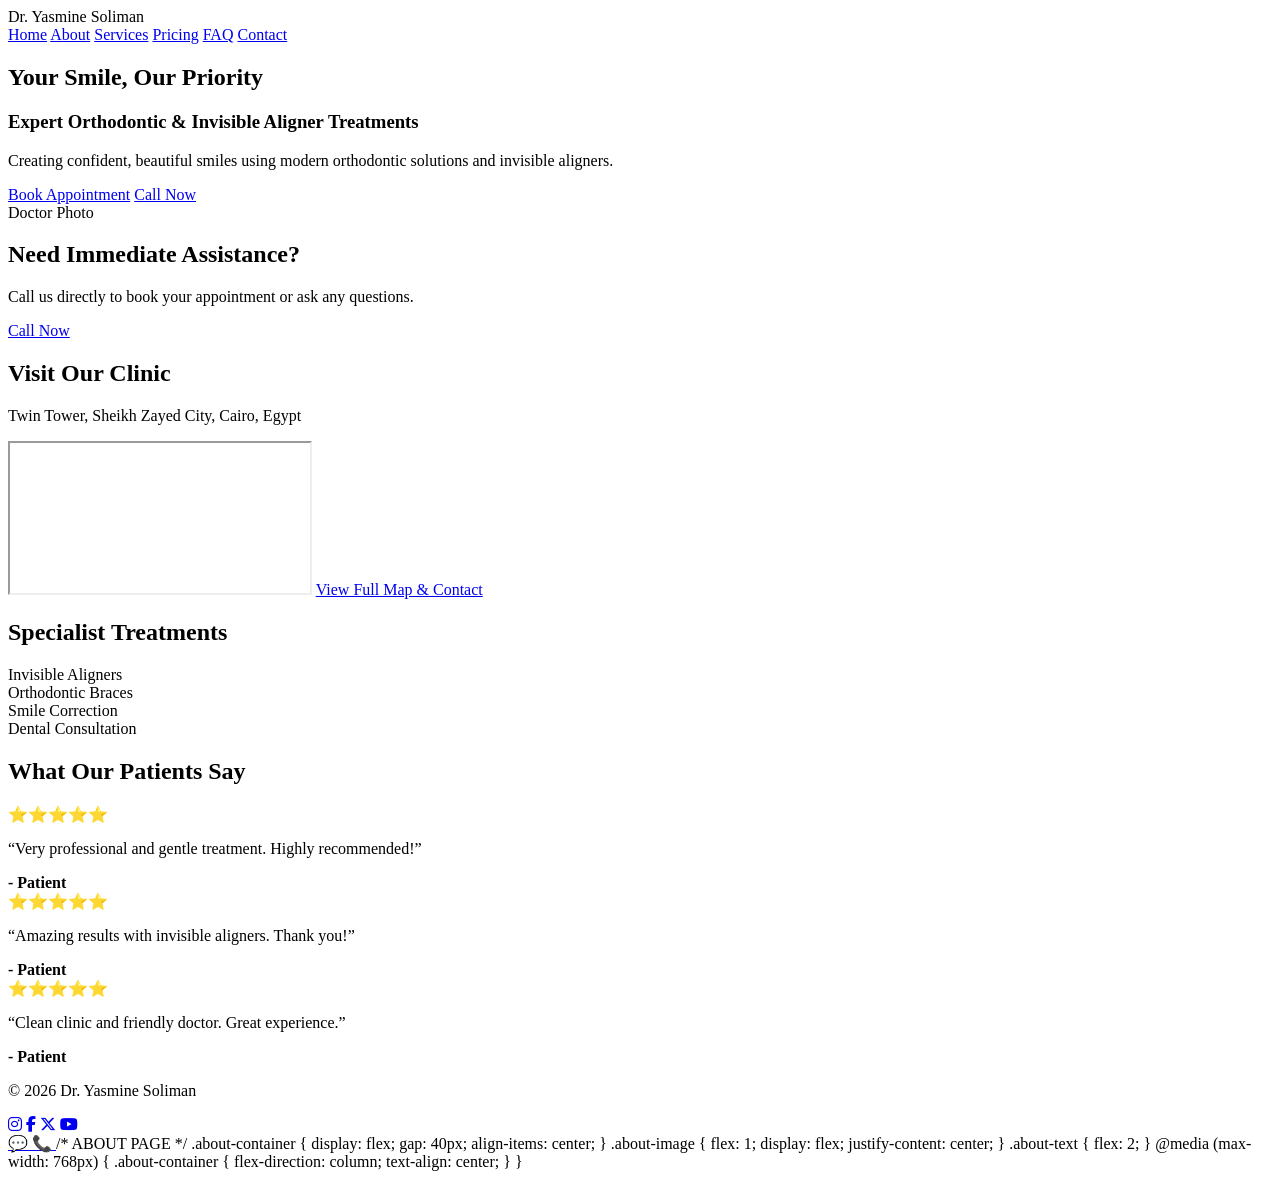
==== index.html @ c4be4f18 "Update index.html" ====
<html>

<head>

<link rel="stylesheet" href="/dental-website/style.css?v=13">

<link rel="stylesheet" href="https://cdnjs.cloudflare.com/ajax/libs/font-awesome/6.5.0/css/all.min.css">
<link href="https://fonts.googleapis.com/css2?family=Poppins:wght@300;400;500;600&display=swap" rel="stylesheet">
  
  </head>
  
<body>

  <!-- NAVBAR -->

  <header class="navbar">

    <div class="logo">Dr. Yasmine Soliman</div>

<nav>

  <a href="index.html?v=4">Home</a>

  <a href="about.html?v=4">About</a>

  <a href="services.html?v=4">Services</a>

  <a href="pricing.html?v=2">Pricing</a>

  <a href="faq.html?v=2">FAQ</a>

  <a href="contact.html?v=4">Contact</a>

</nav>

  </header>

  <!-- HERO -->

 <section class="hero">

  <div class="hero-container">

    <!-- LEFT: TEXT -->

    <div class="hero-text">

      <h1>Your Smile, Our Priority</h1>

<h3>Expert Orthodontic & Invisible Aligner Treatments</h3>

      <p>

        Creating confident, beautiful smiles using modern orthodontic solutions and invisible aligners.

      </p>

      <div class="hero-buttons">

        <a href="contact.html?v=2" class="btn primary">Book Appointment</a>

        <a href="tel:+201280004688" class="btn secondary">Call Now</a>

      </div>

    </div>

    <!-- RIGHT: IMAGE PLACEHOLDER -->

    <div class="hero-image">

      <div class="image-placeholder">

        Doctor Photo

      </div>

    </div>

  </div>

</section>
  <section class="section light">

  <h2>Need Immediate Assistance?</h2>

  <p>Call us directly to book your appointment or ask any questions.</p>

  <a href="tel:+201280004688" class="btn primary">Call Now</a>

</section>



<section class="section">

  <h2>Visit Our Clinic</h2>

  <p>Twin Tower, Sheikh Zayed City, Cairo, Egypt</p>

  <iframe 

    src="https://www.google.com/maps?q=Twin+Towers+Sheikh+Zayed+Cairo&output=embed">

  </iframe>

  <a href="contact.html?v=2" class="btn primary">View Full Map & Contact</a>

</section>

  <!-- SERVICES PREVIEW -->

  <section class="section light">

    <h2>Specialist Treatments</h2>

    <div class="grid">

      <div class="card">Invisible Aligners</div>

      <div class="card">Orthodontic Braces</div>

      <div class="card">Smile Correction</div>

      <div class="card">Dental Consultation</div>

    </div>

  </section>
  
<section class="section">

  <h2>What Our Patients Say</h2>

  <div class="grid">

    <div class="card">

      ⭐⭐⭐⭐⭐

      <p>“Very professional and gentle treatment. Highly recommended!”</p>

      <strong>- Patient</strong>

    </div>

    <div class="card">

      ⭐⭐⭐⭐⭐

      <p>“Amazing results with invisible aligners. Thank you!”</p>

      <strong>- Patient</strong>

    </div>

    <div class="card">

      ⭐⭐⭐⭐⭐

      <p>“Clean clinic and friendly doctor. Great experience.”</p>

      <strong>- Patient</strong>

    </div>

  </div>

</section>
  
  <!-- FOOTER -->

  
<footer>

  <p>© 2026 Dr. Yasmine Soliman</p>

  <div class="socials">

    <a href="#" class="icon instagram"><i class="fab fa-instagram"></i></a>

    <a href="#" class="icon facebook"><i class="fab fa-facebook-f"></i></a>

    <a href="#" class="icon twitter"><i class="fab fa-x-twitter"></i></a>

    <a href="#" class="icon youtube"><i class="fab fa-youtube"></i></a>

  </div>

</footer>
  
<a href="https://wa.me/201280004688" class="whatsapp-btn" target="_blank">

  💬

</a>

<a href="tel:+201280004688" class="call-btn" target="_blank">

  📞

</a>
</body>

  /* ABOUT PAGE */

.about-container {

  display: flex;

  gap: 40px;

  align-items: center;

}

.about-image {

  flex: 1;

  display: flex;

  justify-content: center;

}

.about-text {

  flex: 2;

}

@media (max-width: 768px) {

  .about-container {

    flex-direction: column;

    text-align: center;

  }

}
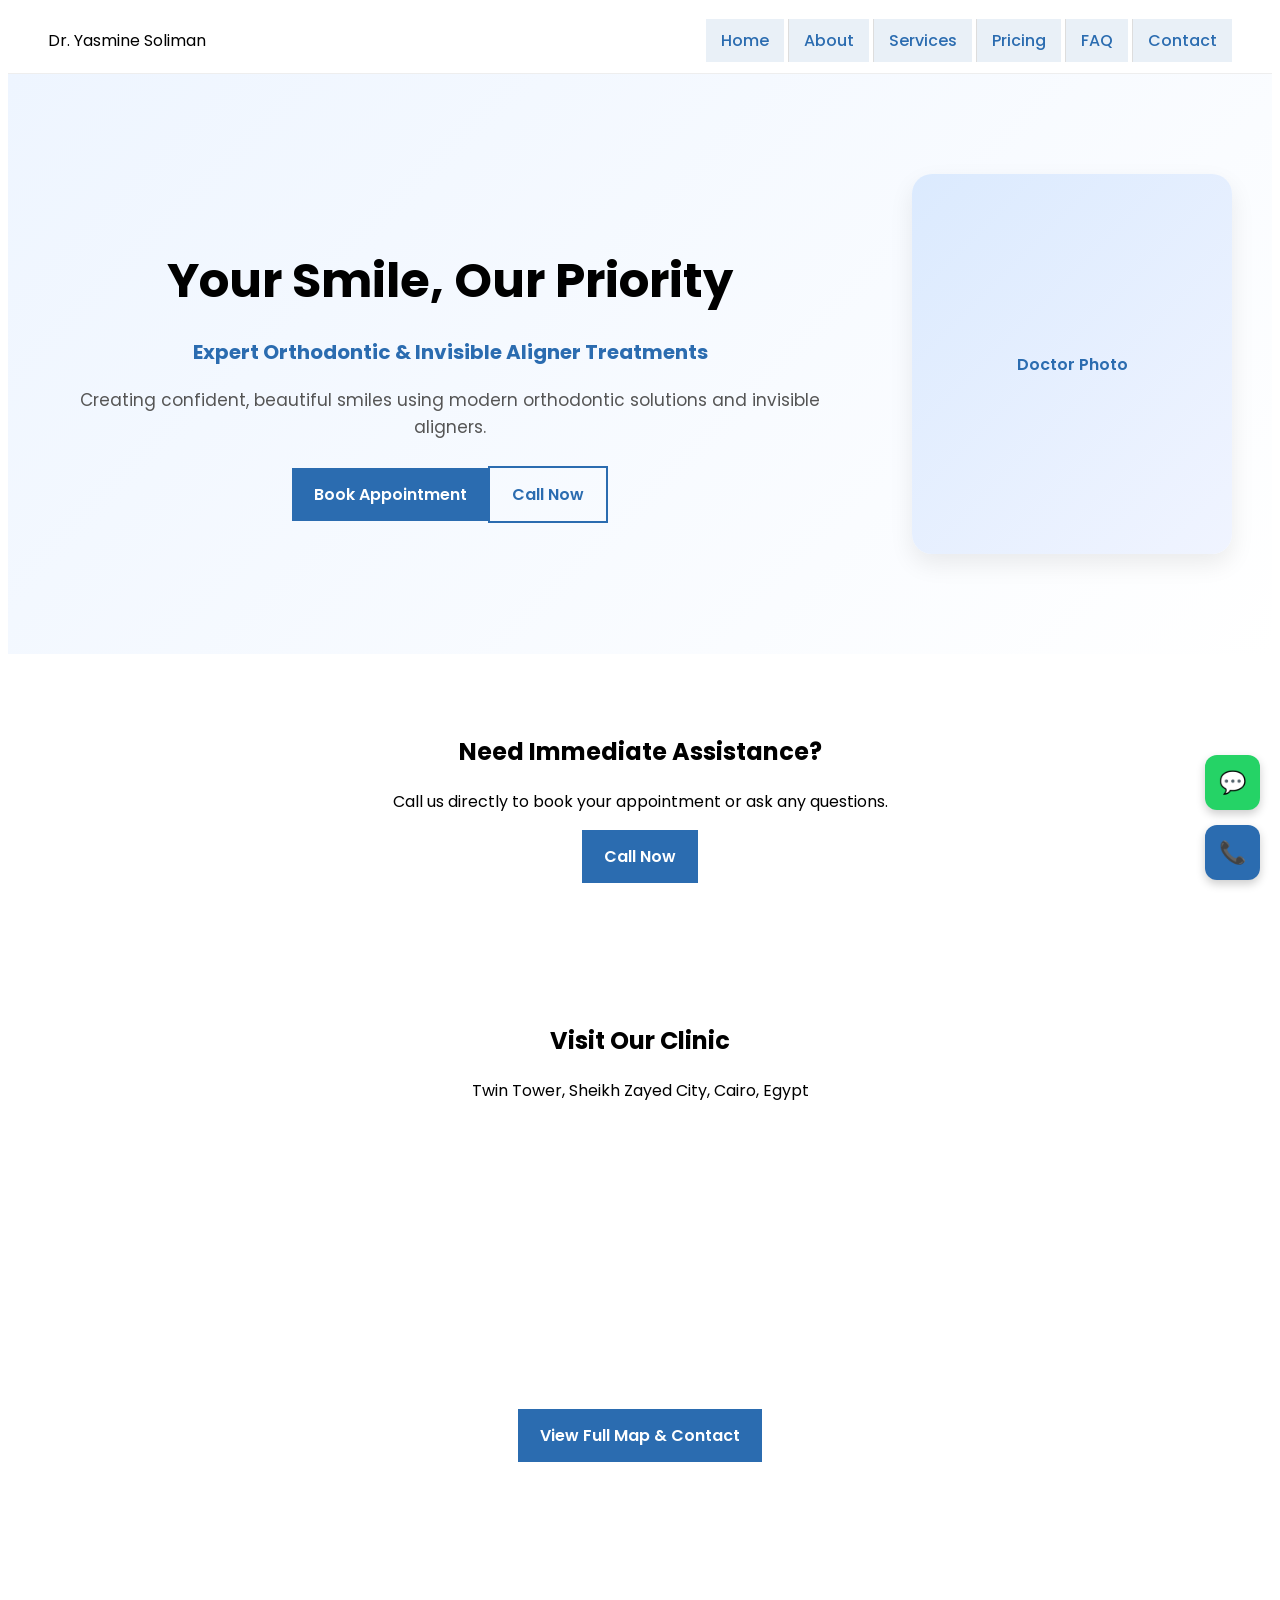
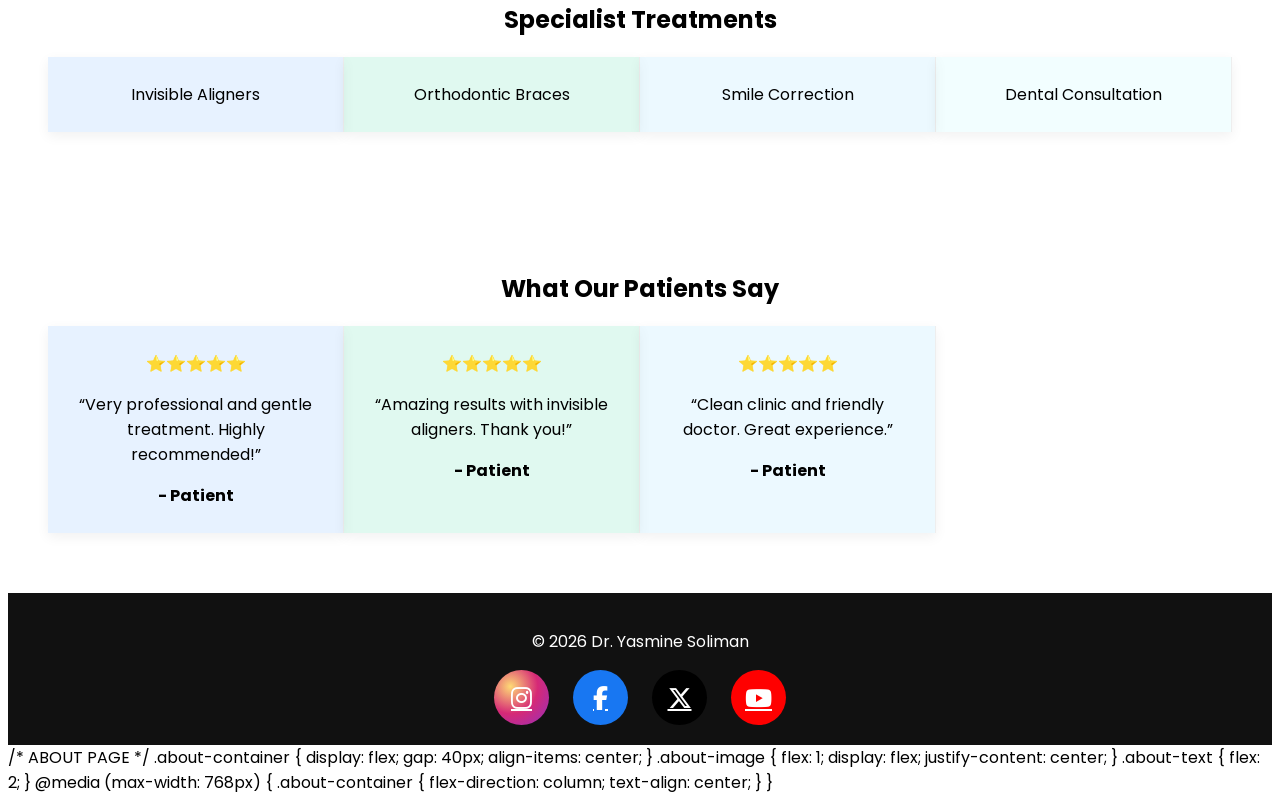
==== commit 8f740a3d: "Update index.html" ====
--- a/index.html
+++ b/index.html
@@ -2,10 +2,11 @@
 
 <head>
 
-<link rel="stylesheet" href="/dental-website/style.css?v=13">
+<link rel="stylesheet" href="style.css?v=25">
 
 <link rel="stylesheet" href="https://cdnjs.cloudflare.com/ajax/libs/font-awesome/6.5.0/css/all.min.css">
-<link href="https://fonts.googleapis.com/css2?family=Poppins:wght@300;400;500;600&display=swap" rel="stylesheet">
+
+  <link href="https://fonts.googleapis.com/css2?family=Poppins:wght@300;400;500;600&display=swap" rel="stylesheet">
   
   </head>
   
--- a/style.css
+++ b/style.css
@@ -0,0 +1,772 @@
+
+
+.body {
+
+  margin: 0;
+
+  font-family: 'Segoe UI', Arial, sans-serif;
+
+  background: #f7f9fc;
+
+  color: #222;
+
+}
+
+/* NAVBAR */
+
+.navbar {
+
+  display: flex;
+
+  justify-content: space-between;
+
+  padding: 20px 40px;
+
+  background: white;
+
+  border-bottom: 1px solid #eee;
+
+}
+
+.navbar a {
+
+  margin-left: 20px;
+
+  text-decoration: none;
+
+  color: #2b6cb0;
+
+  font-weight: 500;
+
+}
+
+/* HERO */
+
+.hero {
+
+  padding: 80px 40px;
+
+  background: linear-gradient(to right, #eaf4ff, #ffffff);
+
+  text-align: center;
+
+}
+
+.hero h1 {
+
+  font-size: 42px;
+
+  margin-bottom: 10px;
+
+}
+
+.hero h3 {
+
+  color: #2b6cb0;
+
+  margin-bottom: 20px;
+
+}
+
+/* BUTTONS */
+
+.btn {
+
+  padding: 12px 18px;
+
+  border-radius: 8px;
+
+  text-decoration: none;
+
+  margin: 5px;
+
+  display: inline-block;
+
+}
+
+.primary {
+
+  background: #2b6cb0;
+
+  color: white;
+
+}
+
+.secondary {
+
+  border: 2px solid #2b6cb0;
+
+  color: #2b6cb0;
+
+}
+
+/* SECTIONS */
+
+.section {
+
+  padding: 60px 40px;
+
+  text-align: center;
+
+}
+
+.section.light {
+
+  background: white;
+
+}
+
+/* GRID */
+
+.grid {
+
+  display: grid;
+
+  grid-template-columns: repeat(4, 1fr);
+
+  gap: 20px;
+
+  margin-top: 20px;
+
+}
+
+.card {
+
+  background: white;
+
+  padding: 25px;
+
+  border-radius: 12px;
+
+  box-shadow: 0 4px 12px rgba(0,0,0,0.06);
+
+  transition: 0.3s;
+
+}
+
+.card:hover {
+
+  transform: translateY(-5px);
+
+}
+
+/* FORM */
+
+form {
+
+  max-width: 400px;
+
+  margin: auto;
+
+}
+
+input, textarea {
+
+  width: 100%;
+
+  padding: 12px;
+
+  border-radius: 6px;
+
+  border: 1px solid #ccc;
+
+}
+
+button {
+
+  cursor: pointer;
+
+}
+
+/* FOOTER */
+
+footer {
+
+  text-align: center;
+
+  padding: 20px;
+
+  background: #111;
+
+  color: white;
+
+}
+
+/* MOBILE */
+
+@media (max-width: 768px) {
+
+  .grid {
+
+    grid-template-columns: 1fr;
+
+  }
+
+}
+
+/* FLOATING BUTTONS (NEW CLEAN VERSION) */
+
+.whatsapp-btn, .call-btn {
+
+  position: fixed;
+
+  right: 20px;
+
+  width: 55px;
+
+  height: 55px;
+
+  border-radius: 12px;
+
+  display: flex;
+
+  align-items: center;
+
+  justify-content: center;
+
+  color: white;
+
+  font-size: 22px;
+
+  text-decoration: none;
+
+  box-shadow: 0 4px 10px rgba(0,0,0,0.2);
+
+}
+
+/* WhatsApp (top) */
+
+.whatsapp-btn {
+
+  bottom: 90px;
+
+  background: #25D366;
+
+}
+
+/* Call (bottom) */
+
+.call-btn {
+
+  bottom: 20px;
+
+  background: #2b6cb0;
+
+}
+
+.icon {
+footer .icon {
+
+  position: static !important;
+
+}
+  display: inline-flex;
+
+  justify-content: center;
+
+  align-items: center;
+
+  width: 55px;
+
+  height: 55px;
+
+  margin: 0 10px;
+
+  border-radius: 50%;
+
+  color: white;
+
+  font-size: 24px;
+
+}
+
+.icon.instagram { background: radial-gradient(circle at 30% 30%, #feda75, #d62976, #962fbf); }
+
+.icon.facebook { background: #1877f2; }
+
+.icon.whatsapp { background: #25D366; }
+
+.icon.twitter { background: #000000; }
+
+.icon.youtube { background: #FF0000; }
+
+.icon:hover {
+
+  transform: scale(1.1);
+
+  opacity: 0.85;
+
+}
+
+/* CONTACT PAGE LAYOUT */
+
+.contact-container {
+
+  display: flex;
+
+  gap: 40px;
+
+  padding: 60px 40px;
+
+  align-items: flex-start;
+
+}
+
+/* FORM SIDE */
+
+.contact-form {
+
+  flex: 1;
+
+}
+
+/* MAP SIDE */
+
+.contact-map {
+
+  flex: 1;
+
+}
+
+.contact-map iframe {
+
+  width: 100%;
+
+  height: 350px;
+
+  border-radius: 12px;
+
+  border: none;
+
+  margin-bottom: 15px;
+
+}
+
+/* RESPONSIVE (MOBILE) */
+
+@media (max-width: 768px) {
+
+  .contact-container {
+
+    flex-direction: column;
+
+  }
+
+}
+
+.section iframe {
+
+  width: 100%;
+
+  height: 250px;
+
+  border: none;
+
+  border-radius: 12px;
+
+  margin: 20px 0;
+
+}
+
+/* PREMIUM HERO */
+
+.hero {
+
+  padding: 100px 40px;
+
+  background: linear-gradient(135deg, #eef5ff, #ffffff);
+
+}
+
+.hero-container {
+
+  display: flex;
+
+  align-items: center;
+
+  justify-content: space-between;
+
+  gap: 60px;
+
+  max-width: 1200px;
+
+  margin: auto;
+
+}
+
+/* TEXT SIDE */
+
+.hero-text h1 {
+
+  font-size: 48px;
+
+  font-weight: 700;
+
+  margin-bottom: 10px;
+
+}
+
+.hero-text h3 {
+
+  color: #2b6cb0;
+
+  font-size: 20px;
+
+  margin-bottom: 20px;
+
+}
+
+.hero-text p {
+
+  font-size: 17px;
+
+  color: #555;
+
+  margin-bottom: 25px;
+
+  line-height: 1.6;
+
+}
+
+/* BUTTONS UPGRADE */
+
+.btn {
+
+  padding: 14px 22px;
+
+  border-radius: 10px;
+
+  font-weight: 600;
+
+  transition: 0.3s;
+
+}
+
+.primary {
+
+  background: #2b6cb0;
+
+  color: white;
+
+}
+
+.primary:hover {
+
+  background: #1e4e8c;
+
+}
+
+.secondary {
+
+  border: 2px solid #2b6cb0;
+
+  color: #2b6cb0;
+
+}
+
+.secondary:hover {
+
+  background: #2b6cb0;
+
+  color: white;
+
+}
+
+/* IMAGE SIDE */
+
+.image-placeholder {
+
+  width: 320px;
+
+  height: 380px;
+
+  background: linear-gradient(135deg, #dbeafe, #f0f4ff);
+
+  border-radius: 20px;
+
+  display: flex;
+
+  align-items: center;
+
+  justify-content: center;
+
+  color: #2b6cb0;
+
+  font-weight: 600;
+
+  box-shadow: 0 10px 25px rgba(0,0,0,0.08);
+
+}
+
+/* MOBILE */
+
+@media (max-width: 768px) {
+
+  .hero-container {
+
+    flex-direction: column;
+
+    text-align: center;
+
+  }
+
+  .hero-text h1 {
+
+    font-size: 34px;
+
+  }
+
+  .image-placeholder {
+
+    width: 100%;
+
+    max-width: 300px;
+
+  }
+
+}
+
+
+/* QUESTION BOX */
+
+.faq-question {
+
+  width: 100%;
+
+  text-align: left;
+
+  padding: 15px;
+
+  font-size: 16px;
+
+  border: none;
+
+  cursor: pointer;
+
+  color: white;
+
+  /* SOFTER REAL GRADIENT (more visible) */
+
+  background: linear-gradient(135deg, #93c5fd, #60a5fa, #3b82f6);
+
+  display: flex;
+
+  justify-content: space-between;
+
+  align-items: center;
+
+}
+
+/* SHARP BOXES */
+
+.faq-question,
+
+.faq-answer {
+
+  border-radius: 0;
+
+}
+
+.faq-item {
+
+  margin-bottom: 12px;
+
+}
+
+/* ANSWER */
+
+.faq-answer {
+
+  display: none;
+
+  background: white;
+
+  padding: 15px;
+
+  text-align: left;
+
+}
+
+/* ARROW */
+
+.arrow {
+
+  transition: transform 0.3s;
+
+}
+
+.faq-question.active .arrow {
+
+  transform: rotate(180deg);
+
+}
+
+.faq-title {
+
+  width: 40%;
+
+  margin-left: 40px;
+
+  margin-bottom: 10px;
+
+  text-align: left;
+
+}
+
+/* GLOBAL FONT UPGRADE */
+
+body {
+
+  font-family: 'Poppins', 'Segoe UI', Arial, sans-serif;
+
+}
+
+/* LOAD FONT (add in HTML head later) */
+
+/* INFO BOX (for paragraphs) */
+
+.info-box {
+
+  width: 40%;
+
+  margin-left: 40px;
+
+  margin-bottom: 20px;
+
+  padding: 20px;
+
+  background: rgba(255,255,255,0.75);
+
+  backdrop-filter: blur(6px);
+
+  border-radius: 0;
+
+  text-align: justify;
+
+}
+
+/* FAQ TITLE */
+
+.faq-title {
+
+  margin-left: 40px;
+
+  text-align: left;
+
+}
+
+/* FAQ WIDTH FIX */
+
+.faq {
+
+  width: 40%;
+
+  margin-left: 40px;
+
+}
+
+/* BETTER GRADIENT (RIGHT → LEFT softer) */
+
+.faq-question {
+
+  background: linear-gradient(135deg, #3b82f6, #60a5fa, #93c5fd);
+
+}
+
+/* REMOVE ALL ROUNDING SITE-WIDE */
+
+.card, .btn, .faq-question, .faq-answer {
+
+  border-radius: 0 !important;
+
+}
+
+/* BUTTON SYSTEM (CONNECTED STYLE) */
+
+.btn {
+
+  border-radius: 0;
+
+  margin: 0;
+
+}
+
+.hero-buttons .btn {
+
+  display: inline-block;
+
+}
+
+.hero-buttons .btn + .btn {
+
+  margin-left: -5px; /* connects buttons */
+
+}
+
+/* NAVBAR LINKS AS BLOCKS */
+
+.navbar a {
+
+  padding: 10px 15px;
+
+  background: rgba(43,108,176,0.1);
+
+  margin-left: 0;
+
+  border-radius: 0;
+
+}
+
+.navbar a + a {
+
+  border-left: 1px solid #ddd;
+
+}
+
+/* SERVICE CARDS (CONNECTED) */
+
+.grid {
+
+  gap: 0;
+
+}
+
+.card {
+
+  border-right: 1px solid #eee;
+
+}
+
+/* OPTIONAL LIGHT COLORS */
+
+.card:nth-child(1) { background: rgba(96,165,250,0.15); }
+
+.card:nth-child(2) { background: rgba(52,211,153,0.15); }
+
+.card:nth-child(3) { background: rgba(125,211,252,0.15); }
+
+.card:nth-child(4) { background: rgba(165,243,252,0.15); }
+
+/* MAIN FAQ COLUMN */
+
+.faq-container {
+
+  width: 40%;
+
+  margin-left: 40px;
+
+}
+
+/* REMOVE WIDTH FROM INNER ELEMENTS */
+
+.faq,
+
+.faq-title,
+
+.faq-intro {
+
+  width: 100%;
+
+  margin-left: 0;
+
+}
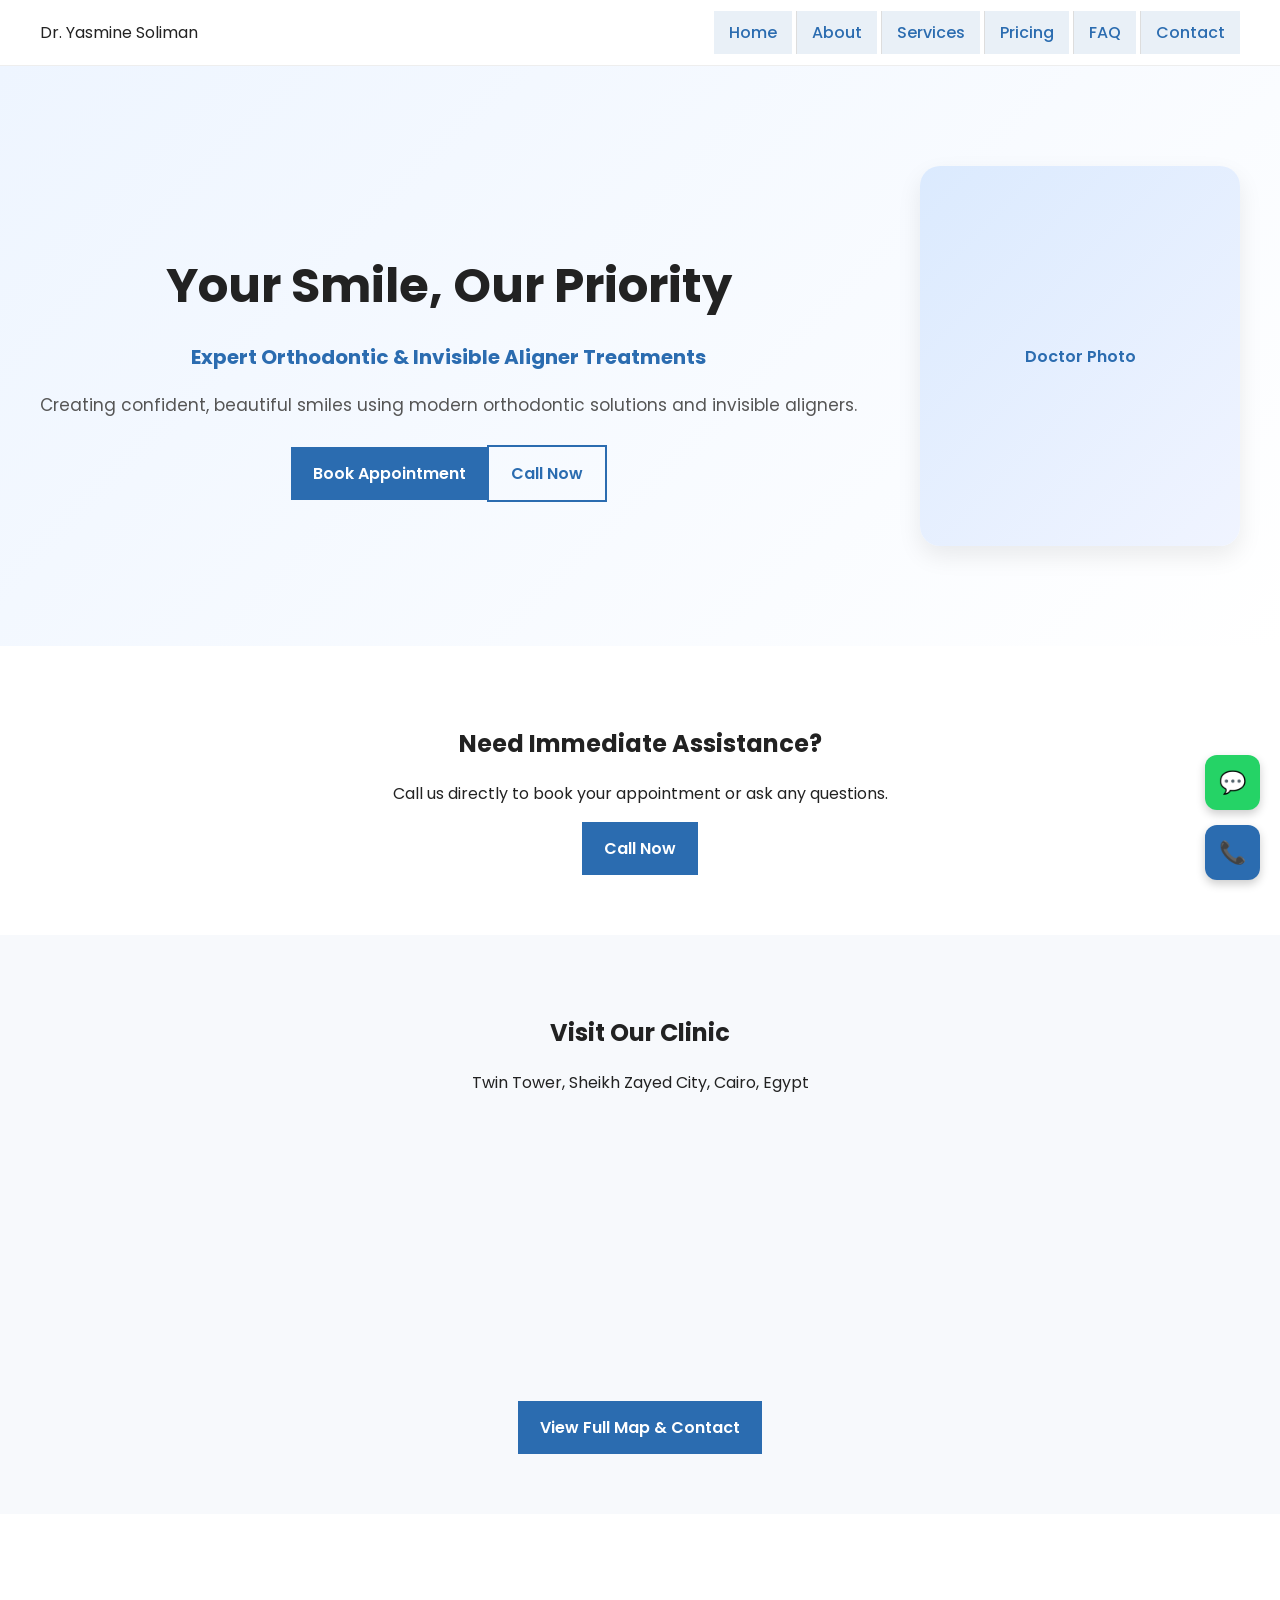
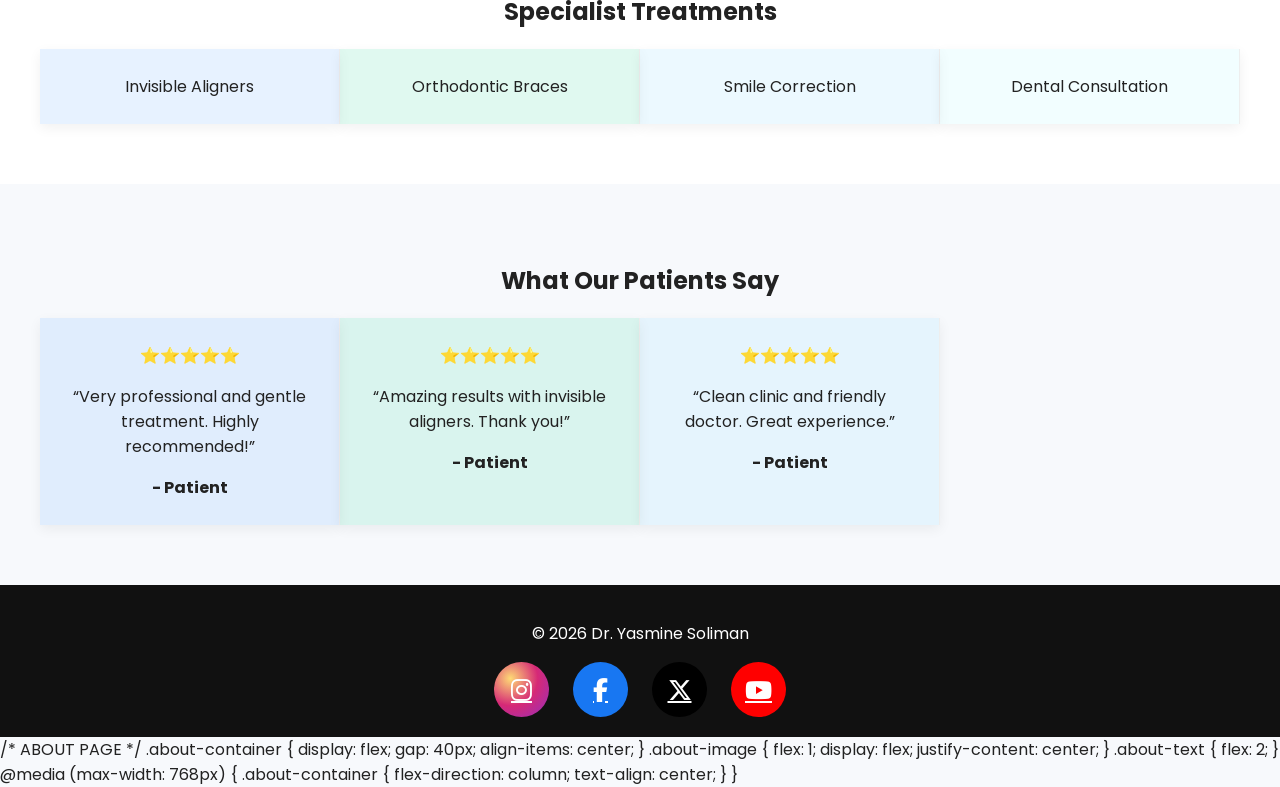
==== commit 4b4db725: "Update index.html" ====
--- a/index.html
+++ b/index.html
@@ -2,7 +2,7 @@
 
 <head>
 
-<link rel="stylesheet" href="style.css?v=25">
+<link rel="stylesheet" href="style.css?v=26">
 
 <link rel="stylesheet" href="https://cdnjs.cloudflare.com/ajax/libs/font-awesome/6.5.0/css/all.min.css">
 
--- a/style.css
+++ b/style.css
@@ -1,6 +1,6 @@
 
 
-.body {
+body {
 
   margin: 0;
 
@@ -254,12 +254,14 @@
 
 }
 
+footer .icon {
+
+  position: static !important;
+
+}
+
 .icon {
-footer .icon {
-
-  position: static !important;
-
-}
+
   display: inline-flex;
 
   justify-content: center;
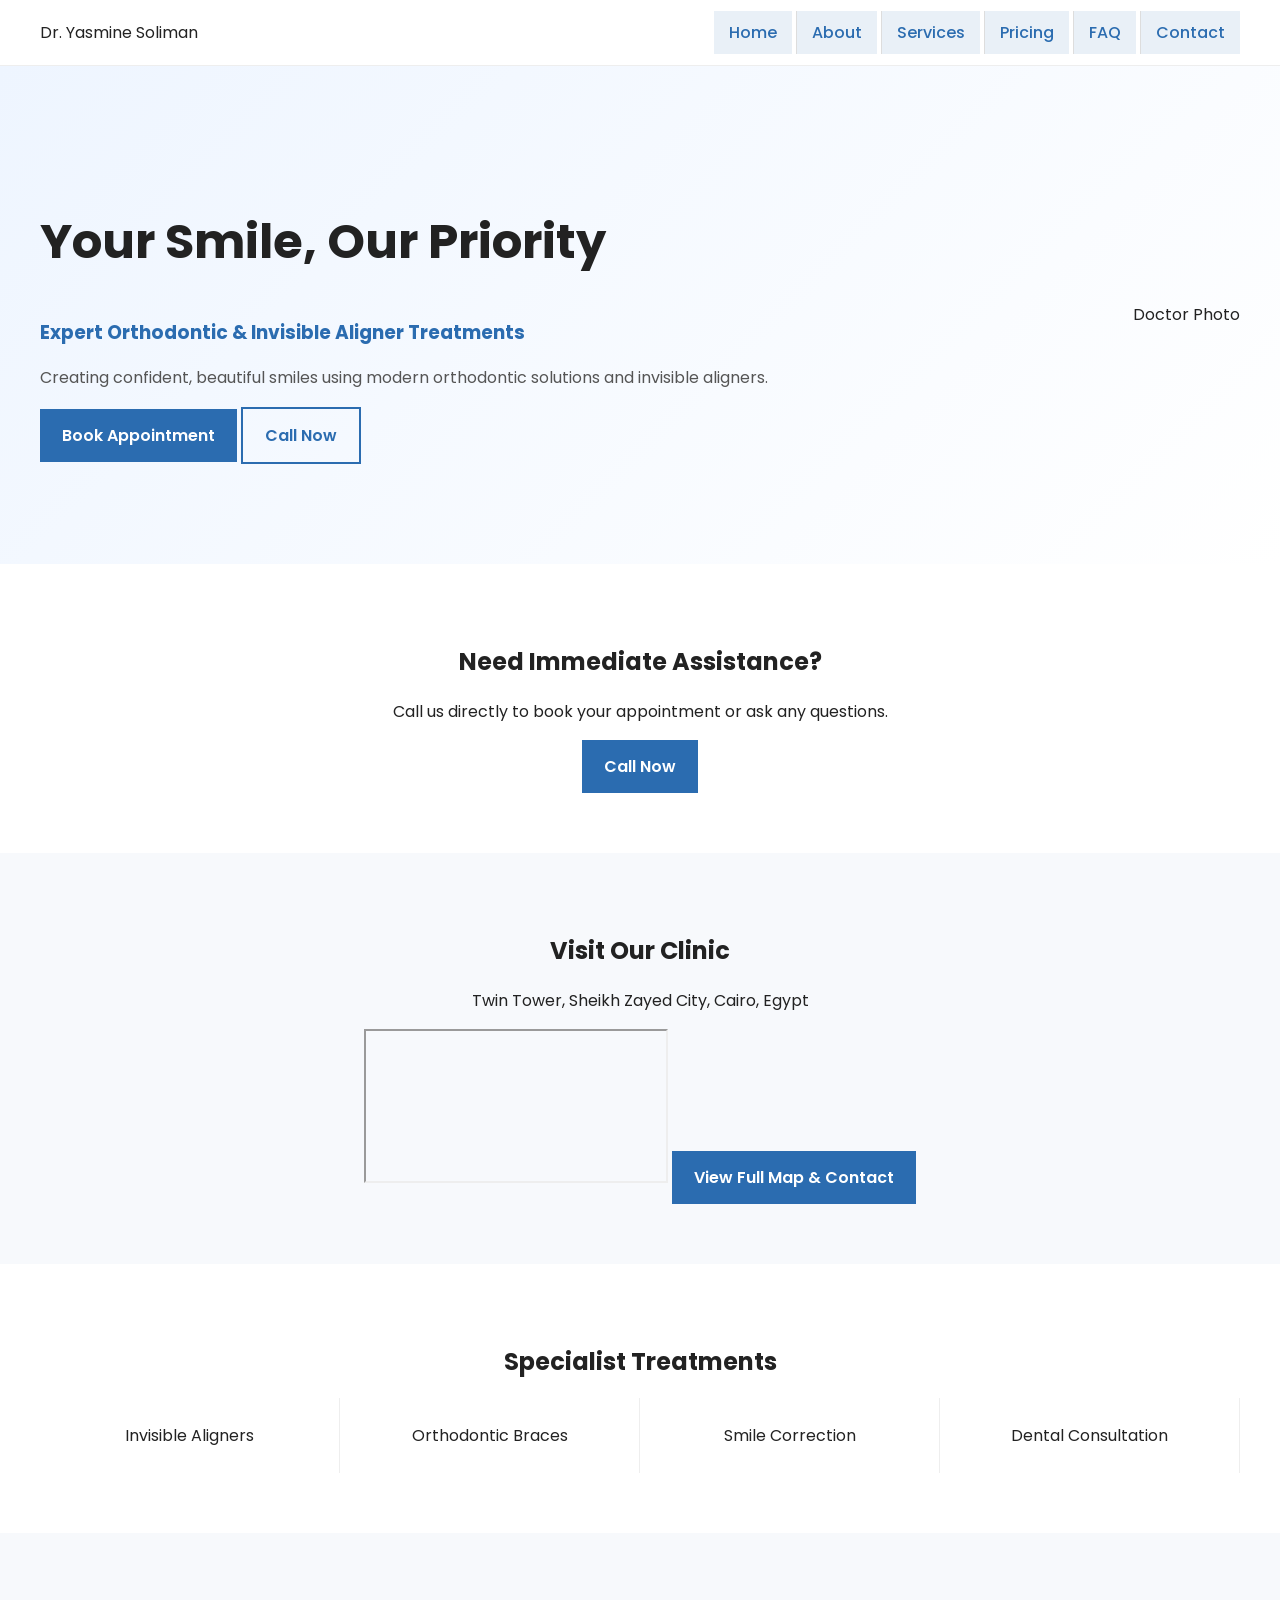
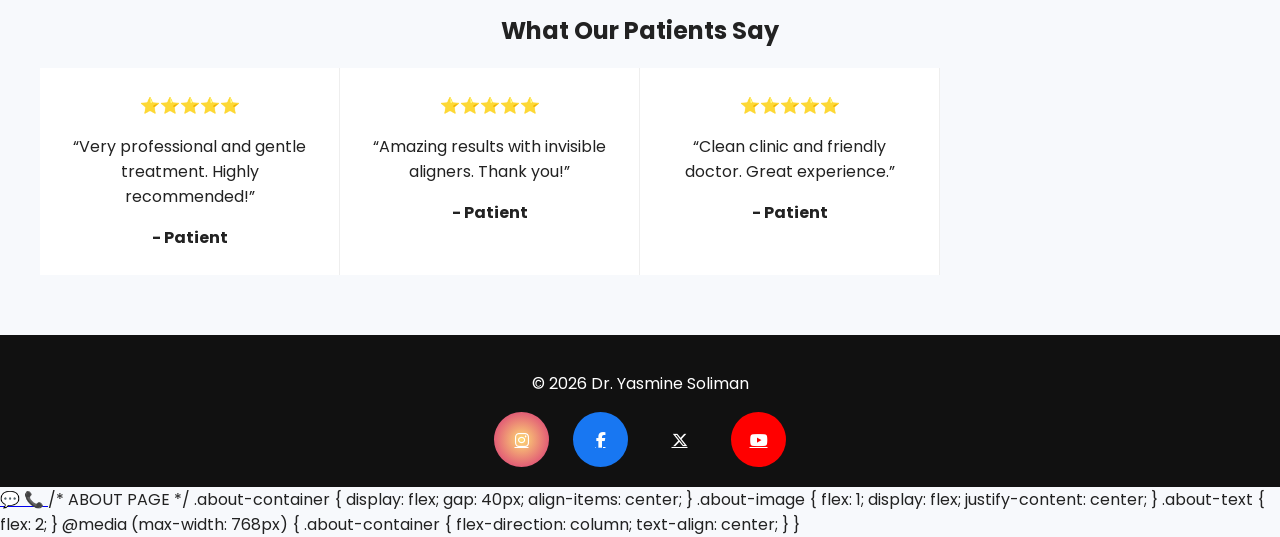
==== commit de544877: "Update index.html" ====
--- a/index.html
+++ b/index.html
@@ -2,7 +2,7 @@
 
 <head>
 
-<link rel="stylesheet" href="style.css?v=26">
+<link rel="stylesheet" href="style.css?v=37">
 
 <link rel="stylesheet" href="https://cdnjs.cloudflare.com/ajax/libs/font-awesome/6.5.0/css/all.min.css">
 
--- a/style.css
+++ b/style.css
@@ -1,10 +1,10 @@
-
+/* ================= GLOBAL ================= */
 
 body {
 
   margin: 0;
 
-  font-family: 'Segoe UI', Arial, sans-serif;
+  font-family: 'Poppins', 'Segoe UI', Arial, sans-serif;
 
   background: #f7f9fc;
 
@@ -12,7 +12,23 @@
 
 }
 
-/* NAVBAR */
+.section {
+
+  padding: 60px 40px;
+
+  text-align: center;
+
+  position: relative; /* anchor for FAQ panel */
+
+}
+
+.section.light {
+
+  background: white;
+
+}
+
+/* ================= NAVBAR ================= */
 
 .navbar {
 
@@ -30,7 +46,7 @@
 
 .navbar a {
 
-  margin-left: 20px;
+  padding: 10px 15px;
 
   text-decoration: none;
 
@@ -38,737 +54,382 @@
 
   font-weight: 500;
 
-}
-
-/* HERO */
+  background: rgba(43,108,176,0.1);
+
+}
+
+.navbar a + a {
+
+  border-left: 1px solid #ddd;
+
+}
+
+/* ================= HERO ================= */
 
 .hero {
 
-  padding: 80px 40px;
-
-  background: linear-gradient(to right, #eaf4ff, #ffffff);
+  padding: 100px 40px;
+
+  background: linear-gradient(135deg, #eef5ff, #ffffff);
+
+}
+
+.hero-container {
+
+  display: flex;
+
+  align-items: center;
+
+  justify-content: space-between;
+
+  gap: 60px;
+
+  max-width: 1200px;
+
+  margin: auto;
+
+}
+
+.hero-text h1 {
+
+  font-size: 48px;
+
+  font-weight: 700;
+
+}
+
+.hero-text h3 {
+
+  color: #2b6cb0;
+
+}
+
+.hero-text p {
+
+  color: #555;
+
+  line-height: 1.6;
+
+}
+
+/* ================= BUTTONS ================= */
+
+.btn {
+
+  padding: 14px 22px;
+
+  border-radius: 0;
+
+  font-weight: 600;
+
+  text-decoration: none;
+
+  display: inline-block;
+
+}
+
+.primary {
+
+  background: #2b6cb0;
+
+  color: white;
+
+}
+
+.primary:hover {
+
+  background: #1e4e8c;
+
+}
+
+.secondary {
+
+  border: 2px solid #2b6cb0;
+
+  color: #2b6cb0;
+
+}
+
+.secondary:hover {
+
+  background: #2b6cb0;
+
+  color: white;
+
+}
+
+/* ================= GRID ================= */
+
+.grid {
+
+  display: grid;
+
+  grid-template-columns: repeat(4, 1fr);
+
+  gap: 0;
+
+}
+
+.card {
+
+  padding: 25px;
+
+  background: white;
+
+  border-right: 1px solid #eee;
+
+}
+
+/* ================= CONTACT ================= */
+
+.contact-container {
+
+  display: flex;
+
+  gap: 40px;
+
+}
+
+.contact-map iframe {
+
+  width: 100%;
+
+  height: 350px;
+
+  border: none;
+
+}
+
+/* ================= FOOTER ================= */
+
+footer {
 
   text-align: center;
 
-}
-
-.hero h1 {
-
-  font-size: 42px;
-
-  margin-bottom: 10px;
-
-}
-
-.hero h3 {
-
-  color: #2b6cb0;
-
-  margin-bottom: 20px;
-
-}
-
-/* BUTTONS */
-
-.btn {
-
-  padding: 12px 18px;
-
-  border-radius: 8px;
-
-  text-decoration: none;
-
-  margin: 5px;
-
-  display: inline-block;
-
-}
-
-.primary {
-
-  background: #2b6cb0;
+  padding: 20px;
+
+  background: #111;
 
   color: white;
 
 }
 
-.secondary {
-
-  border: 2px solid #2b6cb0;
-
-  color: #2b6cb0;
-
-}
-
-/* SECTIONS */
-
-.section {
-
-  padding: 60px 40px;
-
-  text-align: center;
-
-}
-
-.section.light {
+.icon {
+
+  display: inline-flex;
+
+  width: 55px;
+
+  height: 55px;
+
+  align-items: center;
+
+  justify-content: center;
+
+  margin: 0 10px;
+
+  color: white;
+
+  border-radius: 50%;
+
+}
+
+.icon.instagram { background: radial-gradient(circle, #feda75, #d62976); }
+
+.icon.facebook { background: #1877f2; }
+
+.icon.whatsapp { background: #25D366; }
+
+.icon.youtube { background: #FF0000; }
+
+/* ================= FAQ ================= */
+
+.faq-container {
+
+  width: 40%;
+
+  margin-left: 40px;
+
+  position: relative;
+
+}
+
+.faq-title {
+
+  text-align: left;
+
+}
+
+.info-box {
+
+  padding: 20px;
+
+  background: rgba(255,255,255,0.75);
+
+  text-align: justify;
+
+}
+
+/* GRID BOXES */
+
+.faq-grid {
+
+  display: grid;
+
+  grid-template-columns: 1fr 1fr;
+
+  gap: 15px;
+
+  width: 60%;
+
+  margin: 40px auto;
+
+}
+
+.faq-box {
+
+  height: 130px;
+
+  display: flex;
+
+  align-items: center;
+
+  justify-content: center;
+
+  font-weight: 600;
+
+  cursor: pointer;
+
+  transition: 0.3s;
+
+}
+
+.faq-box:nth-child(1) { background: rgba(96,165,250,0.25); }
+
+.faq-box:nth-child(2) { background: rgba(52,211,153,0.25); }
+
+.faq-box:nth-child(3) { background: rgba(125,211,252,0.25); }
+
+.faq-box:nth-child(4) { background: rgba(165,243,252,0.25); }
+
+.faq-box:hover {
+
+  transform: scale(1.05);
+
+}
+
+/* QUESTIONS */
+
+.faq-question {
+
+  width: 100%;
+
+  padding: 15px;
+
+  border: none;
+
+  text-align: left;
+
+  cursor: pointer;
+
+  color: white;
+
+  background: linear-gradient(135deg, #3b82f6, #60a5fa, #93c5fd);
+
+}
+
+.faq-answer {
+
+  display: none;
 
   background: white;
 
-}
-
-/* GRID */
-
-.grid {
-
-  display: grid;
-
-  grid-template-columns: repeat(4, 1fr);
-
-  gap: 20px;
-
-  margin-top: 20px;
-
-}
-
-.card {
-
-  background: white;
-
-  padding: 25px;
-
-  border-radius: 12px;
-
-  box-shadow: 0 4px 12px rgba(0,0,0,0.06);
-
-  transition: 0.3s;
-
-}
-
-.card:hover {
-
-  transform: translateY(-5px);
-
-}
-
-/* FORM */
-
-form {
-
-  max-width: 400px;
-
-  margin: auto;
-
-}
-
-input, textarea {
-
-  width: 100%;
-
-  padding: 12px;
-
-  border-radius: 6px;
-
-  border: 1px solid #ccc;
-
-}
-
-button {
-
-  cursor: pointer;
-
-}
-
-/* FOOTER */
-
-footer {
-
-  text-align: center;
+  padding: 15px;
+
+}
+
+/* ================= FIXED PANEL ================= */
+
+.faq-panel {
+
+  position: absolute;
+
+  top: 200px;
+
+  right: 40px;
+
+  width: 40%;
+
+  height: 500px;
+
+  background: rgba(255,255,255,0.95);
 
   padding: 20px;
 
-  background: #111;
-
-  color: white;
-
-}
-
-/* MOBILE */
+  overflow-y: scroll;
+
+  display: none;
+
+  box-shadow: 0 10px 25px rgba(0,0,0,0.15);
+
+  z-index: 10;
+
+}
+
+/* SCROLLBAR */
+
+.faq-panel::-webkit-scrollbar {
+
+  width: 8px;
+
+}
+
+.faq-panel::-webkit-scrollbar-thumb {
+
+  background: #ccc;
+
+}
+
+/* ================= MOBILE ================= */
 
 @media (max-width: 768px) {
 
+  .hero-container {
+
+    flex-direction: column;
+
+  }
+
   .grid {
 
     grid-template-columns: 1fr;
 
   }
 
-}
-
-/* FLOATING BUTTONS (NEW CLEAN VERSION) */
-
-.whatsapp-btn, .call-btn {
-
-  position: fixed;
-
-  right: 20px;
-
-  width: 55px;
-
-  height: 55px;
-
-  border-radius: 12px;
-
-  display: flex;
-
-  align-items: center;
-
-  justify-content: center;
-
-  color: white;
-
-  font-size: 22px;
-
-  text-decoration: none;
-
-  box-shadow: 0 4px 10px rgba(0,0,0,0.2);
-
-}
-
-/* WhatsApp (top) */
-
-.whatsapp-btn {
-
-  bottom: 90px;
-
-  background: #25D366;
-
-}
-
-/* Call (bottom) */
-
-.call-btn {
-
-  bottom: 20px;
-
-  background: #2b6cb0;
-
-}
-
-footer .icon {
-
-  position: static !important;
-
-}
-
-.icon {
-
-  display: inline-flex;
-
-  justify-content: center;
-
-  align-items: center;
-
-  width: 55px;
-
-  height: 55px;
-
-  margin: 0 10px;
-
-  border-radius: 50%;
-
-  color: white;
-
-  font-size: 24px;
-
-}
-
-.icon.instagram { background: radial-gradient(circle at 30% 30%, #feda75, #d62976, #962fbf); }
-
-.icon.facebook { background: #1877f2; }
-
-.icon.whatsapp { background: #25D366; }
-
-.icon.twitter { background: #000000; }
-
-.icon.youtube { background: #FF0000; }
-
-.icon:hover {
-
-  transform: scale(1.1);
-
-  opacity: 0.85;
-
-}
-
-/* CONTACT PAGE LAYOUT */
-
-.contact-container {
-
-  display: flex;
-
-  gap: 40px;
-
-  padding: 60px 40px;
-
-  align-items: flex-start;
-
-}
-
-/* FORM SIDE */
-
-.contact-form {
-
-  flex: 1;
-
-}
-
-/* MAP SIDE */
-
-.contact-map {
-
-  flex: 1;
-
-}
-
-.contact-map iframe {
-
-  width: 100%;
-
-  height: 350px;
-
-  border-radius: 12px;
-
-  border: none;
-
-  margin-bottom: 15px;
-
-}
-
-/* RESPONSIVE (MOBILE) */
-
-@media (max-width: 768px) {
-
   .contact-container {
 
     flex-direction: column;
 
   }
 
-}
-
-.section iframe {
-
-  width: 100%;
-
-  height: 250px;
-
-  border: none;
-
-  border-radius: 12px;
-
-  margin: 20px 0;
-
-}
-
-/* PREMIUM HERO */
-
-.hero {
-
-  padding: 100px 40px;
-
-  background: linear-gradient(135deg, #eef5ff, #ffffff);
-
-}
-
-.hero-container {
-
-  display: flex;
-
-  align-items: center;
-
-  justify-content: space-between;
-
-  gap: 60px;
-
-  max-width: 1200px;
-
-  margin: auto;
-
-}
-
-/* TEXT SIDE */
-
-.hero-text h1 {
-
-  font-size: 48px;
-
-  font-weight: 700;
-
-  margin-bottom: 10px;
-
-}
-
-.hero-text h3 {
-
-  color: #2b6cb0;
-
-  font-size: 20px;
-
-  margin-bottom: 20px;
-
-}
-
-.hero-text p {
-
-  font-size: 17px;
-
-  color: #555;
-
-  margin-bottom: 25px;
-
-  line-height: 1.6;
-
-}
-
-/* BUTTONS UPGRADE */
-
-.btn {
-
-  padding: 14px 22px;
-
-  border-radius: 10px;
-
-  font-weight: 600;
-
-  transition: 0.3s;
-
-}
-
-.primary {
-
-  background: #2b6cb0;
-
-  color: white;
-
-}
-
-.primary:hover {
-
-  background: #1e4e8c;
-
-}
-
-.secondary {
-
-  border: 2px solid #2b6cb0;
-
-  color: #2b6cb0;
-
-}
-
-.secondary:hover {
-
-  background: #2b6cb0;
-
-  color: white;
-
-}
-
-/* IMAGE SIDE */
-
-.image-placeholder {
-
-  width: 320px;
-
-  height: 380px;
-
-  background: linear-gradient(135deg, #dbeafe, #f0f4ff);
-
-  border-radius: 20px;
-
-  display: flex;
-
-  align-items: center;
-
-  justify-content: center;
-
-  color: #2b6cb0;
-
-  font-weight: 600;
-
-  box-shadow: 0 10px 25px rgba(0,0,0,0.08);
-
-}
-
-/* MOBILE */
-
-@media (max-width: 768px) {
-
-  .hero-container {
-
-    flex-direction: column;
-
-    text-align: center;
+  .faq-container {
+
+    width: 100%;
+
+    margin-left: 0;
 
   }
 
-  .hero-text h1 {
-
-    font-size: 34px;
+  .faq-panel {
+
+    position: relative;
+
+    width: 100%;
+
+    right: 0;
+
+    top: 20px;
 
   }
 
-  .image-placeholder {
-
-    width: 100%;
-
-    max-width: 300px;
-
-  }
-
-}
-
-
-/* QUESTION BOX */
-
-.faq-question {
-
-  width: 100%;
-
-  text-align: left;
-
-  padding: 15px;
-
-  font-size: 16px;
-
-  border: none;
-
-  cursor: pointer;
-
-  color: white;
-
-  /* SOFTER REAL GRADIENT (more visible) */
-
-  background: linear-gradient(135deg, #93c5fd, #60a5fa, #3b82f6);
-
-  display: flex;
-
-  justify-content: space-between;
-
-  align-items: center;
-
-}
-
-/* SHARP BOXES */
-
-.faq-question,
-
-.faq-answer {
-
-  border-radius: 0;
-
-}
-
-.faq-item {
-
-  margin-bottom: 12px;
-
-}
-
-/* ANSWER */
-
-.faq-answer {
-
-  display: none;
-
-  background: white;
-
-  padding: 15px;
-
-  text-align: left;
-
-}
-
-/* ARROW */
-
-.arrow {
-
-  transition: transform 0.3s;
-
-}
-
-.faq-question.active .arrow {
-
-  transform: rotate(180deg);
-
-}
-
-.faq-title {
-
-  width: 40%;
-
-  margin-left: 40px;
-
-  margin-bottom: 10px;
-
-  text-align: left;
-
-}
-
-/* GLOBAL FONT UPGRADE */
-
-body {
-
-  font-family: 'Poppins', 'Segoe UI', Arial, sans-serif;
-
-}
-
-/* LOAD FONT (add in HTML head later) */
-
-/* INFO BOX (for paragraphs) */
-
-.info-box {
-
-  width: 40%;
-
-  margin-left: 40px;
-
-  margin-bottom: 20px;
-
-  padding: 20px;
-
-  background: rgba(255,255,255,0.75);
-
-  backdrop-filter: blur(6px);
-
-  border-radius: 0;
-
-  text-align: justify;
-
-}
-
-/* FAQ TITLE */
-
-.faq-title {
-
-  margin-left: 40px;
-
-  text-align: left;
-
-}
-
-/* FAQ WIDTH FIX */
-
-.faq {
-
-  width: 40%;
-
-  margin-left: 40px;
-
-}
-
-/* BETTER GRADIENT (RIGHT → LEFT softer) */
-
-.faq-question {
-
-  background: linear-gradient(135deg, #3b82f6, #60a5fa, #93c5fd);
-
-}
-
-/* REMOVE ALL ROUNDING SITE-WIDE */
-
-.card, .btn, .faq-question, .faq-answer {
-
-  border-radius: 0 !important;
-
-}
-
-/* BUTTON SYSTEM (CONNECTED STYLE) */
-
-.btn {
-
-  border-radius: 0;
-
-  margin: 0;
-
-}
-
-.hero-buttons .btn {
-
-  display: inline-block;
-
-}
-
-.hero-buttons .btn + .btn {
-
-  margin-left: -5px; /* connects buttons */
-
-}
-
-/* NAVBAR LINKS AS BLOCKS */
-
-.navbar a {
-
-  padding: 10px 15px;
-
-  background: rgba(43,108,176,0.1);
-
-  margin-left: 0;
-
-  border-radius: 0;
-
-}
-
-.navbar a + a {
-
-  border-left: 1px solid #ddd;
-
-}
-
-/* SERVICE CARDS (CONNECTED) */
-
-.grid {
-
-  gap: 0;
-
-}
-
-.card {
-
-  border-right: 1px solid #eee;
-
-}
-
-/* OPTIONAL LIGHT COLORS */
-
-.card:nth-child(1) { background: rgba(96,165,250,0.15); }
-
-.card:nth-child(2) { background: rgba(52,211,153,0.15); }
-
-.card:nth-child(3) { background: rgba(125,211,252,0.15); }
-
-.card:nth-child(4) { background: rgba(165,243,252,0.15); }
-
-/* MAIN FAQ COLUMN */
-
-.faq-container {
-
-  width: 40%;
-
-  margin-left: 40px;
-
-}
-
-/* REMOVE WIDTH FROM INNER ELEMENTS */
-
-.faq,
-
-.faq-title,
-
-.faq-intro {
-
-  width: 100%;
-
-  margin-left: 0;
-
-}
+}
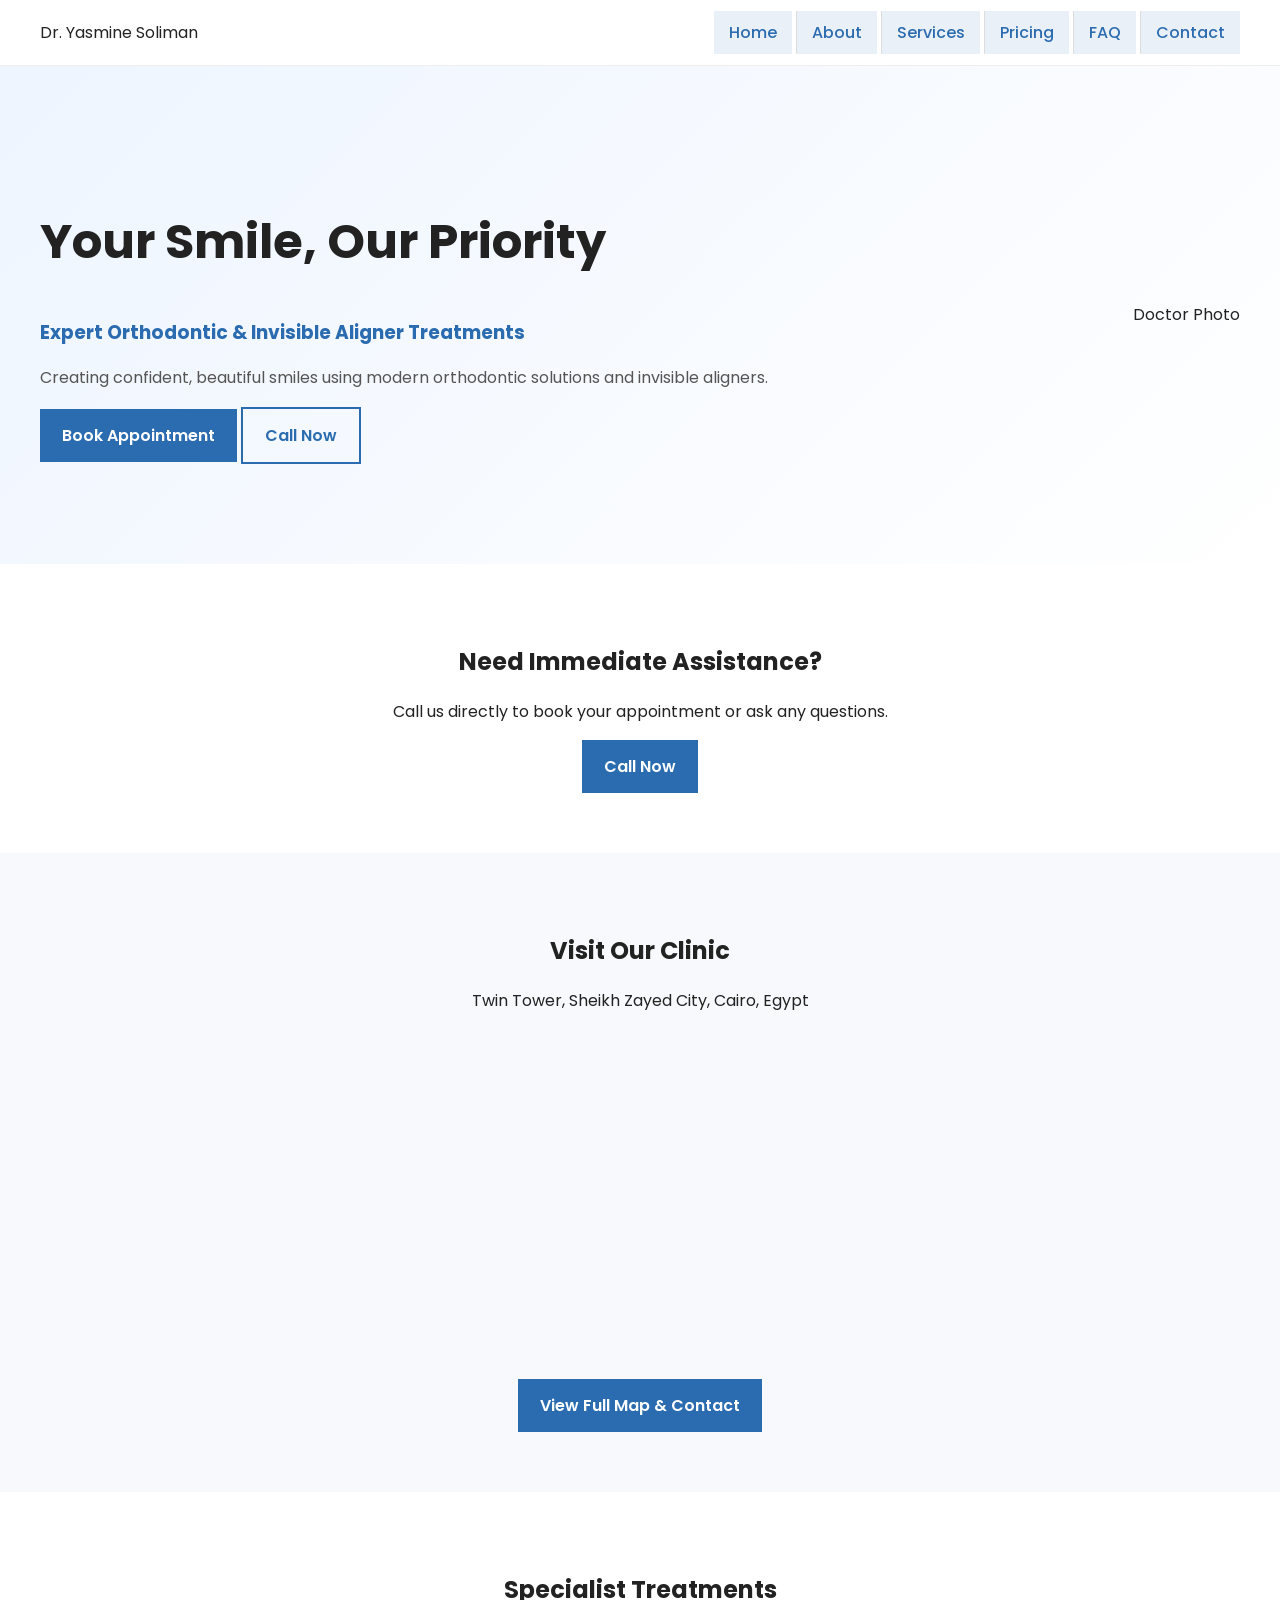
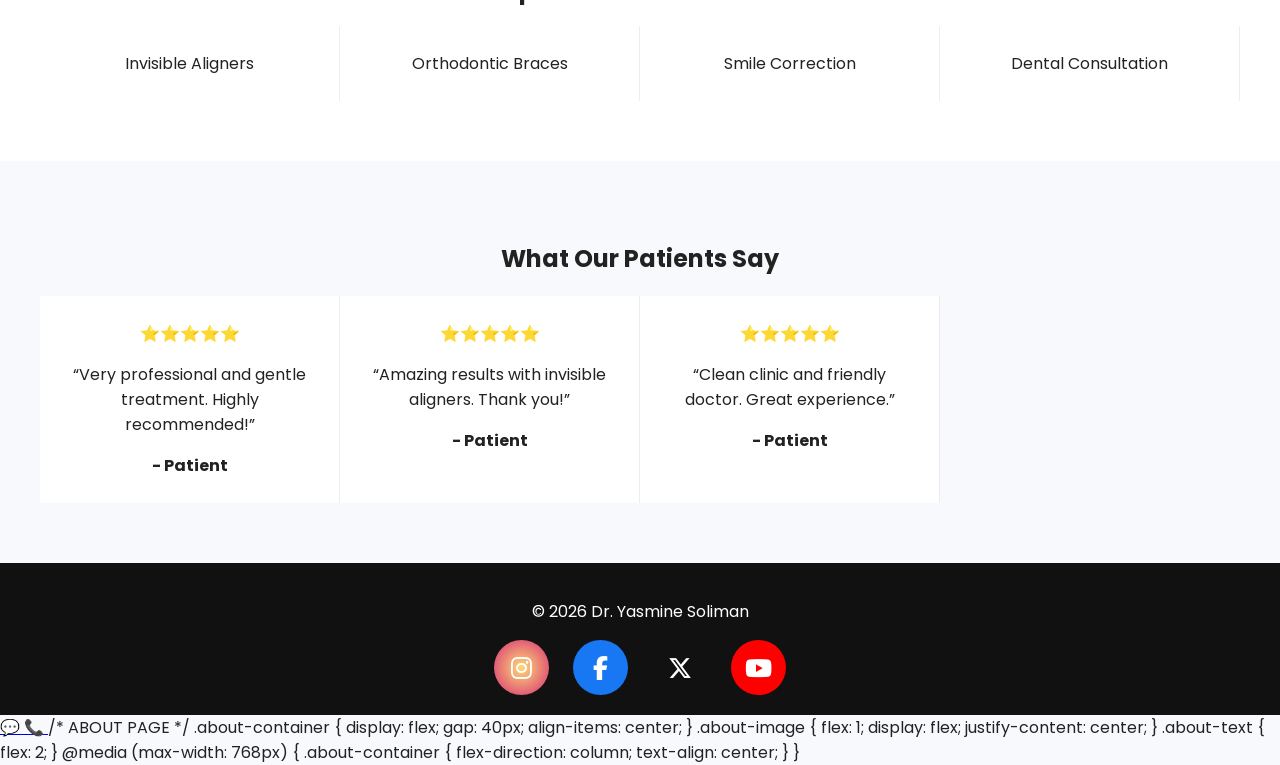
==== commit 4844908a: "Update index.html" ====
--- a/index.html
+++ b/index.html
@@ -2,7 +2,7 @@
 
 <head>
 
-<link rel="stylesheet" href="style.css?v=37">
+<link rel="stylesheet" href="style.css?v=38">
 
 <link rel="stylesheet" href="https://cdnjs.cloudflare.com/ajax/libs/font-awesome/6.5.0/css/all.min.css">
 
--- a/style.css
+++ b/style.css
@@ -18,7 +18,7 @@
 
   text-align: center;
 
-  position: relative; /* anchor for FAQ panel */
+  position: relative;
 
 }
 
@@ -158,7 +158,7 @@
 
 }
 
-/* ================= GRID ================= */
+/* ================= GRID / CARDS ================= */
 
 .grid {
 
@@ -190,7 +190,9 @@
 
 }
 
-.contact-map iframe {
+.contact-map iframe,
+
+.section iframe {
 
   width: 100%;
 
@@ -232,6 +234,10 @@
 
   border-radius: 50%;
 
+  font-size: 24px;
+
+  text-decoration: none;
+
 }
 
 .icon.instagram { background: radial-gradient(circle, #feda75, #d62976); }
@@ -242,7 +248,43 @@
 
 .icon.youtube { background: #FF0000; }
 
-/* ================= FAQ ================= */
+/* ================= FAQ PAGE ONLY ================= */
+
+body.faq-page {
+
+  background-image: url("family.PNG");
+
+  background-repeat: no-repeat;
+
+  background-size: cover;
+
+  background-position: center center;
+
+  background-attachment: scroll;
+
+  background-color: #eef7f1;
+
+}
+
+.faq-page .section {
+
+  background: transparent;
+
+  min-height: 760px;
+
+}
+
+.faq-wrapper {
+
+  display: flex;
+
+  justify-content: space-between;
+
+  align-items: flex-start;
+
+  gap: 40px;
+
+}
 
 .faq-container {
 
@@ -250,7 +292,11 @@
 
   margin-left: 40px;
 
-  position: relative;
+  background: rgba(255,255,255,0.42);
+
+  backdrop-filter: blur(10px);
+
+  padding: 28px;
 
 }
 
@@ -258,146 +304,178 @@
 
   text-align: left;
 
+  margin-bottom: 24px;
+
 }
 
 .info-box {
 
+  padding: 24px;
+
+  background: rgba(255,255,255,0.58);
+
+  backdrop-filter: blur(10px);
+
+  text-align: justify;
+
+}
+
+.faq-grid {
+
+  display: grid;
+
+  grid-template-columns: 1fr 1fr;
+
+  gap: 14px;
+
+  width: 100%;
+
+  margin-top: 26px;
+
+}
+
+.faq-box {
+
+  height: 150px;
+
+  display: flex;
+
+  flex-direction: column;
+
+  align-items: center;
+
+  justify-content: center;
+
+  border-radius: 0;
+
+  font-size: 18px;
+
+  font-weight: 600;
+
+  cursor: pointer;
+
+  text-align: center;
+
+  box-shadow: 0 6px 18px rgba(0,0,0,0.08);
+
+  backdrop-filter: blur(8px);
+
+}
+
+.faq-box i {
+
+  font-size: 28px;
+
+  margin-bottom: 12px;
+
+  opacity: 0.65;
+
+}
+
+.faq-box:nth-child(1) { background: rgba(147,197,253,0.55); }
+
+.faq-box:nth-child(2) { background: rgba(110,231,183,0.50); }
+
+.faq-box:nth-child(3) { background: rgba(186,230,253,0.55); }
+
+.faq-box:nth-child(4) { background: rgba(204,251,241,0.55); }
+
+.faq-panel {
+
+  position: absolute;
+
+  top: 440px;
+
+  right: 40px;
+
+  width: 40%;
+
+  height: 420px;
+
+  display: none;
+
+  overflow-y: scroll;
+
   padding: 20px;
 
-  background: rgba(255,255,255,0.75);
-
-  text-align: justify;
-
-}
-
-/* GRID BOXES */
-
-.faq-grid {
-
-  display: grid;
-
-  grid-template-columns: 1fr 1fr;
-
-  gap: 15px;
-
-  width: 60%;
-
-  margin: 40px auto;
-
-}
-
-.faq-box {
-
-  height: 130px;
-
-  display: flex;
-
-  align-items: center;
-
-  justify-content: center;
-
-  font-weight: 600;
+  background: rgba(255,255,255,0.76);
+
+  backdrop-filter: blur(8px);
+
+  box-shadow: 0 10px 30px rgba(0,0,0,0.15);
+
+  z-index: 9999;
+
+}
+
+.faq-panel::-webkit-scrollbar {
+
+  width: 8px;
+
+}
+
+.faq-panel::-webkit-scrollbar-thumb {
+
+  background: #bbb;
+
+}
+
+.faq-question {
+
+  width: 100%;
+
+  padding: 15px;
+
+  border: none;
+
+  text-align: left;
 
   cursor: pointer;
 
-  transition: 0.3s;
-
-}
-
-.faq-box:nth-child(1) { background: rgba(96,165,250,0.25); }
-
-.faq-box:nth-child(2) { background: rgba(52,211,153,0.25); }
-
-.faq-box:nth-child(3) { background: rgba(125,211,252,0.25); }
-
-.faq-box:nth-child(4) { background: rgba(165,243,252,0.25); }
-
-.faq-box:hover {
-
-  transform: scale(1.05);
-
-}
-
-/* QUESTIONS */
-
-.faq-question {
-
-  width: 100%;
+  color: white;
+
+  font-size: 16px;
+
+  font-weight: 500;
+
+  background: linear-gradient(135deg, #3b82f6, #60a5fa, #93c5fd);
+
+}
+
+.faq-answer {
+
+  display: none;
+
+  background: white;
 
   padding: 15px;
 
-  border: none;
+  font-size: 15px;
+
+  line-height: 1.6;
 
   text-align: left;
 
-  cursor: pointer;
-
-  color: white;
-
-  background: linear-gradient(135deg, #3b82f6, #60a5fa, #93c5fd);
-
-}
-
-.faq-answer {
-
-  display: none;
-
-  background: white;
-
-  padding: 15px;
-
-}
-
-/* ================= FIXED PANEL ================= */
-
-.faq-panel {
-
-  position: absolute;
-
-  top: 200px;
-
-  right: 40px;
-
-  width: 40%;
-
-  height: 500px;
-
-  background: rgba(255,255,255,0.95);
-
-  padding: 20px;
-
-  overflow-y: scroll;
-
-  display: none;
-
-  box-shadow: 0 10px 25px rgba(0,0,0,0.15);
-
-  z-index: 10;
-
-}
-
-/* SCROLLBAR */
-
-.faq-panel::-webkit-scrollbar {
-
-  width: 8px;
-
-}
-
-.faq-panel::-webkit-scrollbar-thumb {
-
-  background: #ccc;
-
 }
 
 /* ================= MOBILE ================= */
 
 @media (max-width: 768px) {
 
-  .hero-container {
+  .navbar {
 
     flex-direction: column;
 
+    gap: 15px;
+
+  }
+
+  .hero-container,
+
+  .contact-container {
+
+    flex-direction: column;
+
   }
 
   .grid {
@@ -406,15 +484,23 @@
 
   }
 
-  .contact-container {
-
-    flex-direction: column;
+  body.faq-page {
+
+    background-size: cover;
+
+    background-position: center top;
+
+  }
+
+  .faq-wrapper {
+
+    display: block;
 
   }
 
   .faq-container {
 
-    width: 100%;
+    width: auto;
 
     margin-left: 0;
 
@@ -424,12 +510,16 @@
 
     position: relative;
 
-    width: 100%;
-
-    right: 0;
-
-    top: 20px;
-
-  }
-
-}
+    top: auto;
+
+    right: auto;
+
+    width: auto;
+
+    height: 420px;
+
+    margin-top: 20px;
+
+  }
+
+}
